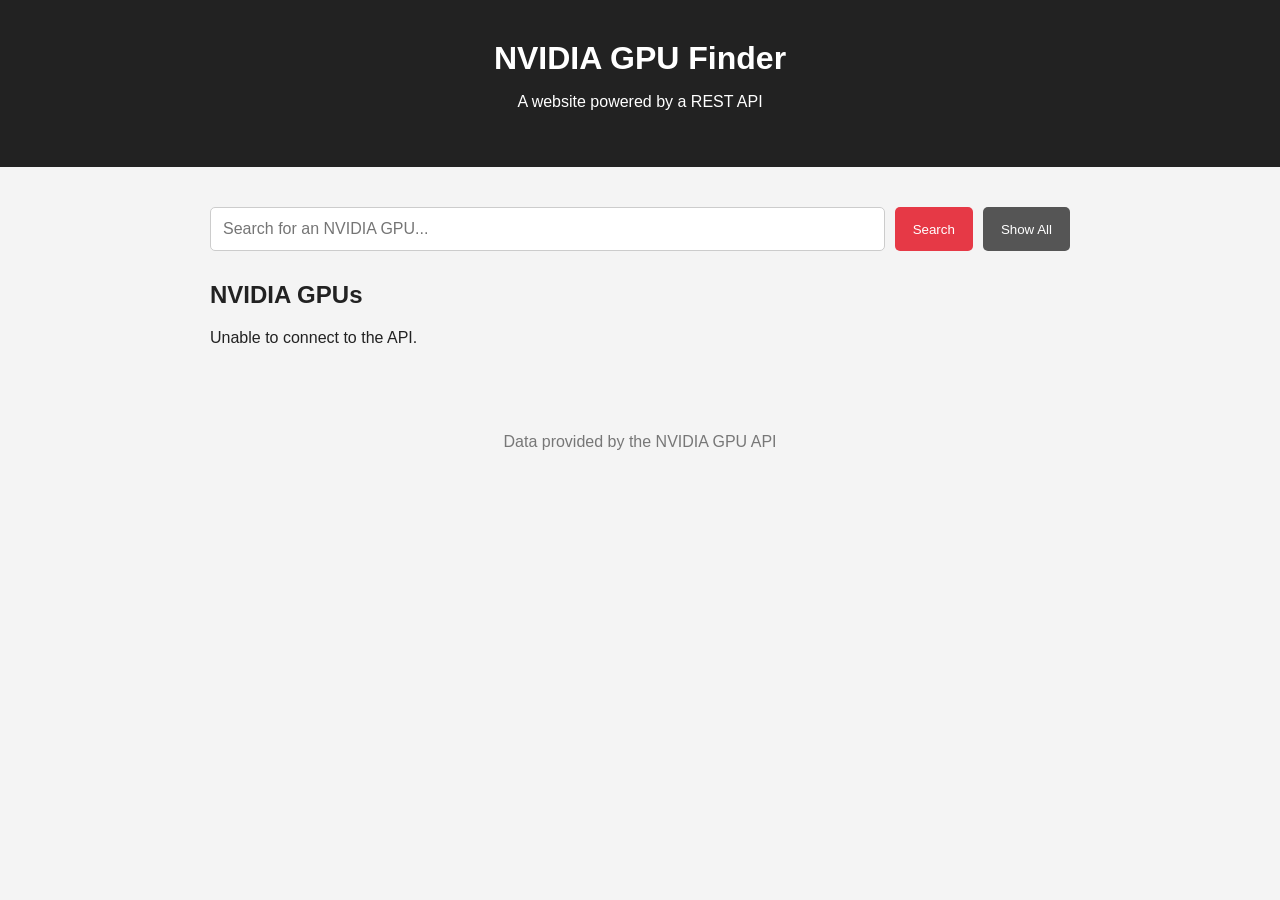
==== index.html @ 42d4ec78 "Add files via upload" ====
<!DOCTYPE html>

<html lang="en">

<head>
    <meta charset="UTF-8">
    <meta name="viewport" content="width=device-width, initial-scale=1.0">

    <title>NVIDIA GPU Finder</title>

    <link rel="stylesheet" href="style.css">
</head>

<body>

    <header>
        <h1>NVIDIA GPU Finder</h1>
        <p>A website powered by a REST API</p>
    </header>

    <main>

        <!-- SEARCH -->
        <section class="search">

            <input
                type="text"
                id="searchInput"
                placeholder="Search for an NVIDIA GPU..."
            >

            <button onclick="searchGPUs()">
                Search
            </button>

            <button class="secondary" onclick="loadGPUs()">
                Show All
            </button>

        </section>


        <!-- GPU LIST -->
        <section>

            <h2>NVIDIA GPUs</h2>

            <div id="gpuList" class="gpu-list">
                Loading GPUs...
            </div>

        </section>

    </main>


    <footer>
        <p>
            Data provided by the NVIDIA GPU API
        </p>
    </footer>
    <script src="app.js"></script>
</body>

</html>
---- style.css ----
* {
    box-sizing: border-box;
}


body {
    font-family: Arial, sans-serif;
    margin: 0;
    background: #f4f4f4;
    color: #222;
}

header {
    background: #222;
    color: white;
    text-align: center;
    padding: 40px 20px;
}

header h1 {
    margin: 0;
}

main {
    max-width: 900px;
    margin: 40px auto;
    padding: 0 20px;
}

.search {
    display: flex;
    gap: 10px;
    margin-bottom: 30px;
}

.search input {
    flex: 1;
    padding: 12px;
    font-size: 16px;
    border: 1px solid #ccc;
    border-radius: 5px;
}

button {
    padding: 12px 18px;
    border: none;
    border-radius: 5px;
    background: #e63946;
    color: white;
    cursor: pointer;
}

button:hover {
    background: #c92f3b;
}

button.secondary {
    background: #555;
}

.car-list {
    display: grid;
    grid-template-columns:
        repeat(auto-fit, minmax(250px, 1fr));
    gap: 20px;
}

.car-card {
    background: white;
    padding: 20px;
    border-radius: 8px;
    box-shadow:
        0 2px 8px rgba(0,0,0,0.1);
}


.car-card h3 {
    margin-top: 0;
}


.car-year {
    color: #e63946;
    font-weight: bold;
}


.car-engine {
    color: #666;
}


.car-card button {
    margin-top: 10px;
    width: 100%;
}

footer {
    text-align: center;
    padding: 30px;
    color: #777;
}
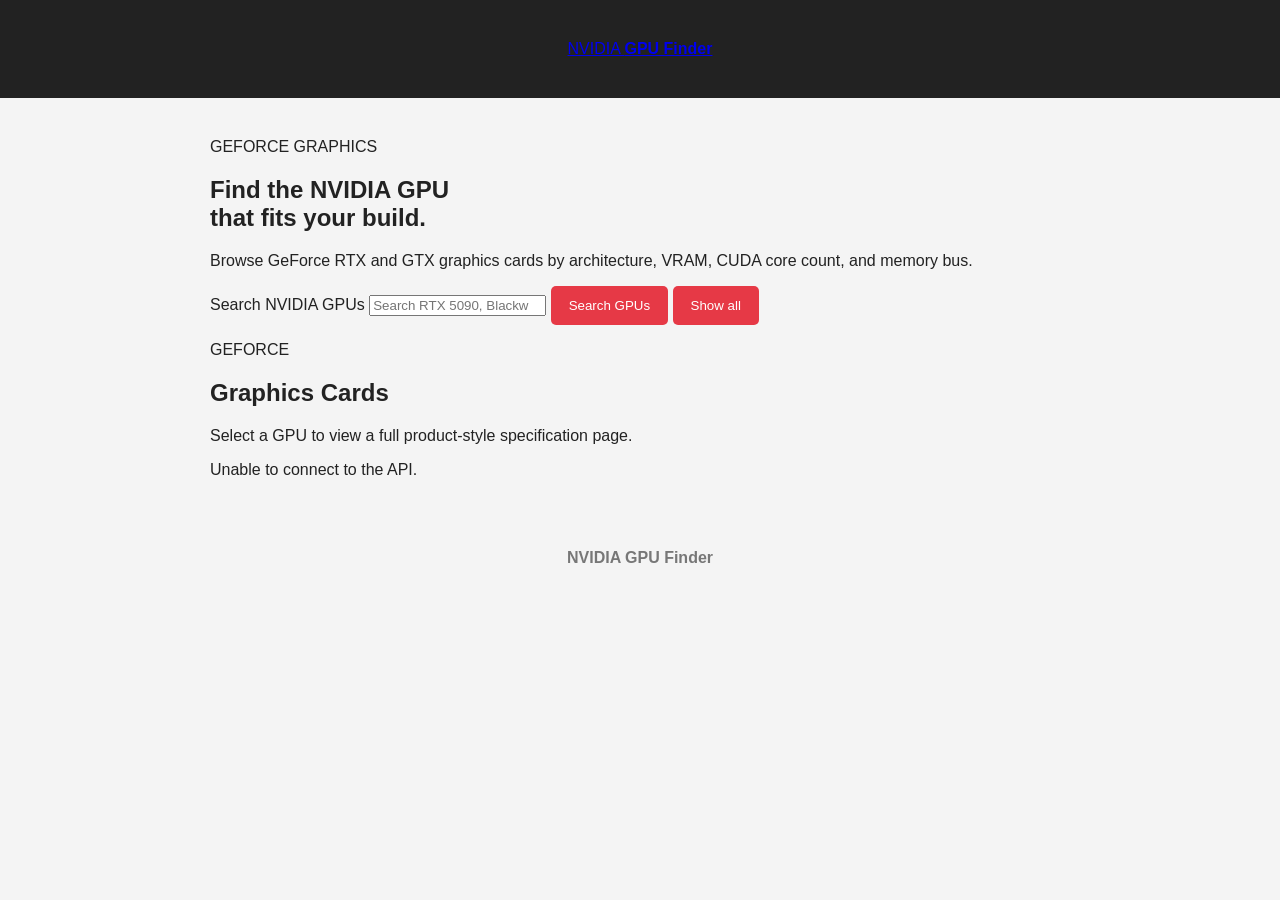
==== commit ca2df67c: "new file" ====
--- a/index.html
+++ b/index.html
@@ -1,65 +1,154 @@
 <!DOCTYPE html>
-
 <html lang="en">
-
 <head>
     <meta charset="UTF-8">
     <meta name="viewport" content="width=device-width, initial-scale=1.0">
-
+    <meta name="theme-color" content="#000000">
     <title>NVIDIA GPU Finder</title>
-
     <link rel="stylesheet" href="style.css">
 </head>
-
 <body>
-
-    <header>
-        <h1>NVIDIA GPU Finder</h1>
-        <p>A website powered by a REST API</p>
+    <header class="site-header">
+        <div class="header-inner">
+            <a class="brand" href="#" id="brandHome" aria-label="NVIDIA GPU Finder home">
+                <span class="brand-mark">NVIDIA</span>
+                <span class="brand-copy">
+                    <strong>GPU Finder</strong>
+                </span>
+            </a>
+        </div>
     </header>
 
     <main>
+        <div id="catalogView">
+            <section class="hero">
+                <div class="hero-inner">
+                    <p class="eyebrow">GEFORCE GRAPHICS</p>
+                    <h1>Find the NVIDIA GPU<br>that fits your build.</h1>
+                    <p class="hero-copy">
+                        Browse GeForce RTX and GTX graphics cards by architecture,
+                        VRAM, CUDA core count, and memory bus.
+                    </p>
 
-        <!-- SEARCH -->
-        <section class="search">
+                    <form class="hero-search" id="searchForm">
+                        <label class="sr-only" for="searchInput">Search NVIDIA GPUs</label>
+                        <input
+                            type="search"
+                            id="searchInput"
+                            autocomplete="off"
+                            placeholder="Search RTX 5090, Blackwell, 16GB GDDR7..."
+                        >
+                        <button type="submit" class="btn btn-primary">Search GPUs</button>
+                        <button type="button" class="btn btn-dark" id="showAllButton">Show all</button>
+                    </form>
+                </div>
+            </section>
 
-            <input
-                type="text"
-                id="searchInput"
-                placeholder="Search for an NVIDIA GPU..."
-            >
+            <section class="catalog-section" id="catalogSection">
+                <div class="section-heading">
+                    <div>
+                        <p class="eyebrow green">GEFORCE</p>
+                        <h2>Graphics Cards</h2>
+                        <p class="section-copy">Select a GPU to view a full product-style specification page.</p>
+                    </div>
+                    <div class="result-count" id="gpuCount" aria-live="polite"></div>
+                </div>
 
-            <button onclick="searchGPUs()">
-                Search
-            </button>
+                <div id="gpuList" class="gpu-grid" aria-live="polite">
+                    <div class="loading-state">
+                        <div class="loading-bar"></div>
+                        <p>Loading NVIDIA GPUs...</p>
+                    </div>
+                </div>
+            </section>
+        </div>
 
-            <button class="secondary" onclick="loadGPUs()">
-                Show All
-            </button>
-
-        </section>
-
-
-        <!-- GPU LIST -->
-        <section>
-
-            <h2>NVIDIA GPUs</h2>
-
-            <div id="gpuList" class="gpu-list">
-                Loading GPUs...
+        <section id="detailsView" class="details-view" hidden>
+            <div class="details-topbar">
+                <button type="button" class="back-button" id="backButton" aria-label="Back to GPU list">
+                    <span aria-hidden="true">←</span> Back to all GPUs
+                </button>
             </div>
 
+            <div class="details-hero">
+                <div class="details-hero-inner">
+                    <div class="details-copy">
+                        <p class="eyebrow" id="detailsSeries">GEFORCE RTX</p>
+                        <h1 id="detailsModel">GeForce GPU</h1>
+                        <p class="details-architecture" id="detailsArchitecture"></p>
+                        <p class="details-description" id="detailsDescription"></p>
+
+                        <div class="details-key-specs">
+                            <div>
+                                <span>VRAM</span>
+                                <strong id="detailsVram">—</strong>
+                            </div>
+                            <div>
+                                <span>CUDA Cores</span>
+                                <strong id="detailsCuda">—</strong>
+                            </div>
+                        </div>
+                    </div>
+
+                    <div class="details-media" id="detailsMedia">
+                        <div class="details-photo-placeholder" id="detailsPhotoPlaceholder">
+                            <span class="placeholder-kicker"></span>
+                            <strong id="detailsPlaceholderModel"></strong>
+                            <small id="detailsImageHint"></small>
+                        </div>
+                        <img id="detailsImage" alt="" hidden>
+                    </div>
+                </div>
+            </div>
+
+            <div class="details-body">
+                <div class="details-section-heading">
+                    <p class="eyebrow green">SPECIFICATIONS</p>
+                    <h2>GPU Details</h2>
+                </div>
+
+                <div class="spec-table">
+                    <div class="spec-row">
+                        <span>Graphics Card</span>
+                        <strong id="specModel">—</strong>
+                    </div>
+                    <div class="spec-row">
+                        <span>Architecture</span>
+                        <strong id="specArchitecture">—</strong>
+                    </div>
+                    <div class="spec-row">
+                        <span>Video Memory</span>
+                        <strong id="specVram">—</strong>
+                    </div>
+                    <div class="spec-row">
+                        <span>CUDA Cores</span>
+                        <strong id="specCuda">—</strong>
+                    </div>
+                    <div class="spec-row">
+                        <span>Memory Bus</span>
+                        <strong id="specBus">—</strong>
+                    </div>
+                    <div class="spec-row">
+                        <span>Series</span>
+                        <strong id="specSeries">—</strong>
+                    </div>
+                </div>
+
+                <div class="about-card">
+                    <p class="eyebrow green">OVERVIEW</p>
+                    <h2>About this GPU</h2>
+                    <p id="detailsOverview"></p>
+                </div>
+            </div>
         </section>
-
     </main>
 
+    <footer class="site-footer">
+        <div class="footer-inner">
+            <strong>NVIDIA GPU Finder</strong>
+        </div>
+    </footer>
 
-    <footer>
-        <p>
-            Data provided by the NVIDIA GPU API
-        </p>
-    </footer>
     <script src="app.js"></script>
 </body>
-
-</html>+</html>
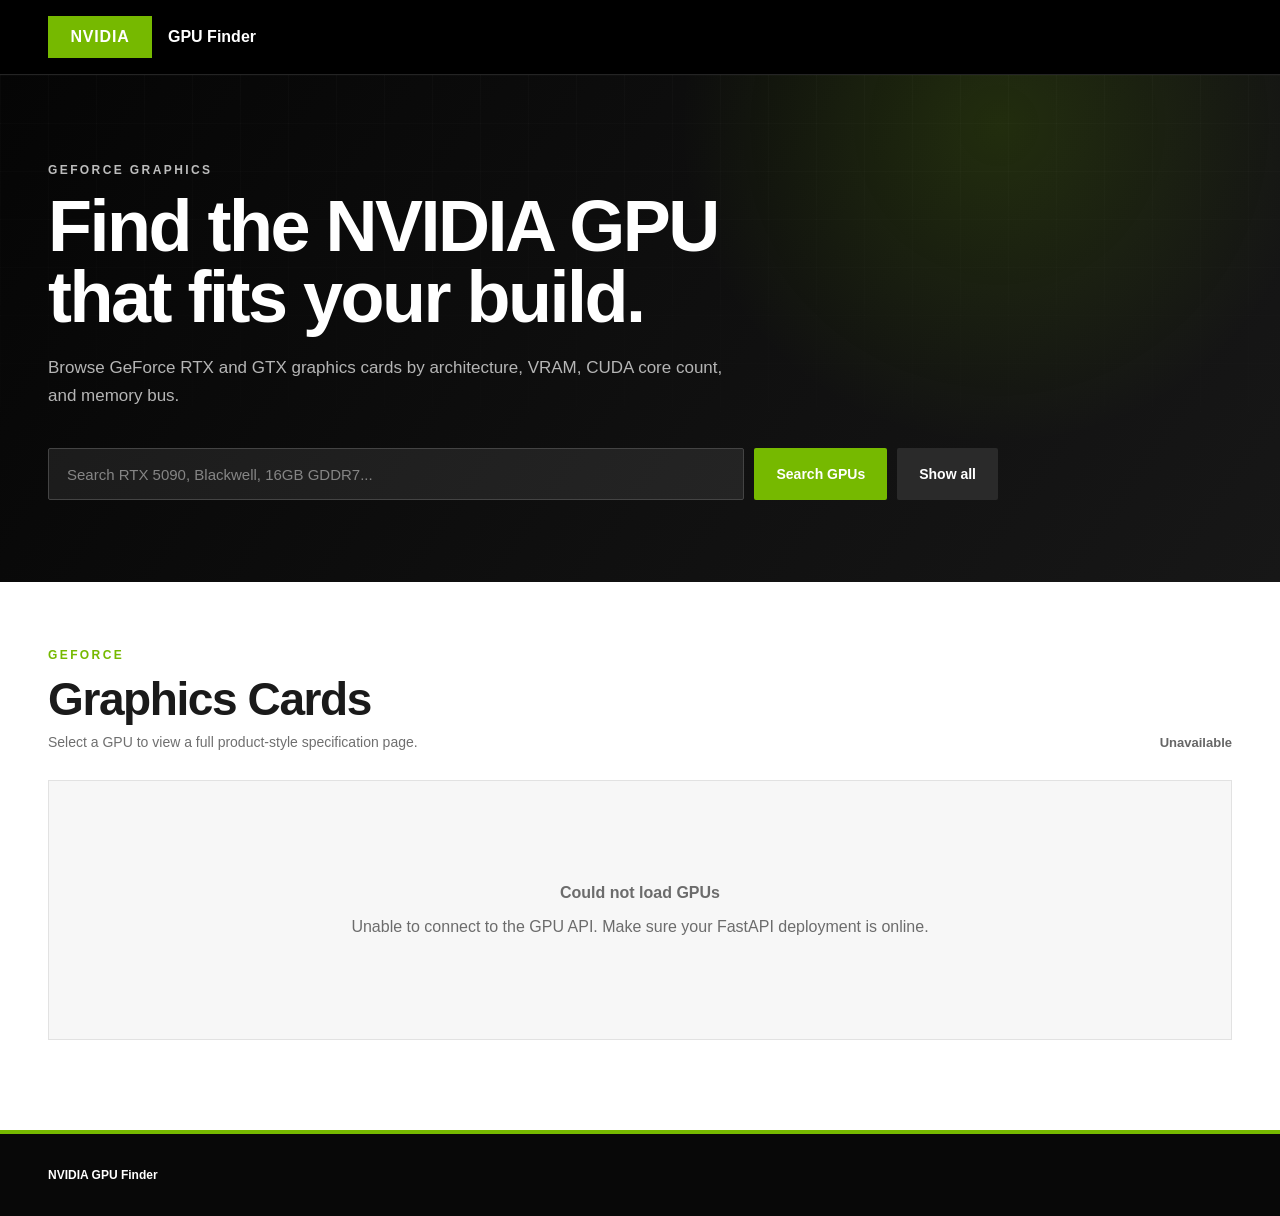
==== commit 957d6ad5: "minor changes just added the whole code from my vs" ====
--- a/index.html
+++ b/index.html
@@ -24,7 +24,7 @@
             <section class="hero">
                 <div class="hero-inner">
                     <p class="eyebrow">GEFORCE GRAPHICS</p>
-                    <h1>Find the NVIDIA GPU<br>that fits your build.</h1>
+                    <h1 class="nvidia">Find the <span class="gpu-bounce">NVIDIA GPU</span><br>that fits your build.</h1>
                     <p class="hero-copy">
                         Browse GeForce RTX and GTX graphics cards by architecture,
                         VRAM, CUDA core count, and memory bus.
@@ -54,7 +54,7 @@
                     <div class="result-count" id="gpuCount" aria-live="polite"></div>
                 </div>
 
-                <div id="gpuList" class="gpu-grid" aria-live="polite">
+                <div id="gpuList" class="gpu-sections" aria-live="polite">
                     <div class="loading-state">
                         <div class="loading-bar"></div>
                         <p>Loading NVIDIA GPUs...</p>
@@ -132,6 +132,26 @@
                         <span>Series</span>
                         <strong id="specSeries">—</strong>
                     </div>
+                    <div class="spec-row">
+                    <span>Power</span>
+                    <strong id="specPower">—</strong>
+                    </div>
+                    <div class="spec-row">
+                        <span>Base Clock</span>
+                        <strong id="specBaseClock">—</strong>
+                    </div>
+                    <div class="spec-row">
+                        <span>Boost Clock</span>
+                        <strong id="specBoostClock">—</strong>
+                    </div>
+                    <div class="spec-row">
+                        <span>Recommended PSU</span>
+                        <strong id="specPsu">—</strong>
+                    </div>
+                    <div class="spec-row">
+                        <span>Release Date</span>
+                        <strong id="specReleaseDate">—</strong>
+                    </div>
                 </div>
 
                 <div class="about-card">
@@ -148,7 +168,7 @@
             <strong>NVIDIA GPU Finder</strong>
         </div>
     </footer>
-
     <script src="app.js"></script>
+    <script type="module" src="animations.js"></script>
 </body>
 </html>
--- a/style.css
+++ b/style.css
@@ -1,102 +1,834 @@
+:root {
+    --nvidia-green: #76b900;
+    --nvidia-green-hover: #8bd000;
+    --black: #000000;
+    --near-black: #0b0b0b;
+    --charcoal: #171717;
+    --dark-gray: #242424;
+    --mid-gray: #666666;
+    --line: #dedede;
+    --soft-gray: #f4f4f4;
+    --white: #ffffff;
+    --max-width: 1240px;
+}
+
 * {
     box-sizing: border-box;
-}
-
+    margin: 0;
+    padding: 0;
+}
+
+html {
+    scroll-behavior: smooth;
+}
 
 body {
-    font-family: Arial, sans-serif;
-    margin: 0;
-    background: #f4f4f4;
+    min-height: 100vh;
+    font-family: Arial, Helvetica, sans-serif;
+    color: #1a1a1a;
+    background: var(--white);
+}
+
+button,
+input {
+    font: inherit;
+}
+
+button,
+a {
+    -webkit-tap-highlight-color: transparent;
+}
+
+button:focus-visible,
+a:focus-visible,
+input:focus-visible {
+    outline: 3px solid rgba(118, 185, 0, 0.4);
+    outline-offset: 3px;
+}
+
+.sr-only {
+    position: absolute;
+    width: 1px;
+    height: 1px;
+    padding: 0;
+    margin: -1px;
+    overflow: hidden;
+    clip: rect(0, 0, 0, 0);
+    white-space: nowrap;
+    border: 0;
+}
+
+/* HEADER */
+.site-header {
+    background: #000;
+    border-bottom: 1px solid #242424;
+}
+
+.header-inner {
+    max-width: var(--max-width);
+    min-height: 74px;
+    margin: 0 auto;
+    padding: 0 28px;
+    display: flex;
+    align-items: center;
+    justify-content: space-between;
+    gap: 24px;
+}
+
+.brand {
+    color: white;
+    text-decoration: none;
+    display: inline-flex;
+    align-items: center;
+    gap: 16px;
+}
+
+.brand-mark {
+    display: inline-flex;
+    align-items: center;
+    justify-content: center;
+    min-width: 104px;
+    height: 42px;
+    padding: 0 14px;
+    background: var(--nvidia-green);
+    color: white;
+    font-size: 16px;
+    font-weight: 900;
+    letter-spacing: 0.8px;
+}
+
+.brand-copy {
+    display: grid;
+    gap: 2px;
+}
+
+.brand-copy strong {
+    font-size: 16px;
+}
+
+.brand-copy small,
+.header-tag {
+    color: #8e8e8e;
+    font-size: 12px;
+}
+
+.header-tag {
+    text-transform: uppercase;
+    letter-spacing: 1.4px;
+}
+
+/* HERO */
+.hero {
+    position: relative;
+    overflow: hidden;
+    background:
+        radial-gradient(circle at 78% 10%, rgba(118, 185, 0, 0.17), transparent 29%),
+        linear-gradient(125deg, #050505 0%, #101010 58%, #171717 100%);
+    color: white;
+}
+
+.hero::after {
+    content: "";
+    position: absolute;
+    inset: 0;
+    pointer-events: none;
+    background-image:
+        linear-gradient(rgba(255, 255, 255, 0.025) 1px, transparent 1px),
+        linear-gradient(90deg, rgba(255, 255, 255, 0.025) 1px, transparent 1px);
+    background-size: 48px 48px;
+    mask-image: linear-gradient(to bottom, rgba(0, 0, 0, 0.8), transparent 95%);
+}
+
+.hero-inner {
+    position: relative;
+    z-index: 1;
+    max-width: var(--max-width);
+    margin: 0 auto;
+    padding: 88px 28px 82px;
+}
+
+.eyebrow {
+    margin-bottom: 14px;
+    color: #bdbdbd;
+    font-size: 12px;
+    font-weight: 800;
+    letter-spacing: 2.4px;
+    text-transform: uppercase;
+}
+
+.eyebrow.green {
+    color: var(--nvidia-green);
+}
+
+.hero h1 {
+    max-width: 860px;
+    margin-bottom: 22px;
+    font-size: clamp(40px, 6vw, 72px);
+    line-height: 0.98;
+    letter-spacing: -2.5px;
+}
+
+.hero-copy {
+    max-width: 680px;
+    color: #b5b5b5;
+    font-size: 17px;
+    line-height: 1.65;
+}
+
+.hero-search {
+    max-width: 950px;
+    margin-top: 38px;
+    display: grid;
+    grid-template-columns: minmax(0, 1fr) auto auto;
+    gap: 10px;
+}
+
+.hero-search input {
+    width: 100%;
+    min-height: 52px;
+    padding: 0 18px;
+    color: white;
+    background: rgba(255, 255, 255, 0.08);
+    border: 1px solid #444;
+    border-radius: 2px;
+    font-size: 15px;
+    outline: none;
+    transition: border-color 160ms ease, background 160ms ease;
+}
+
+.hero-search input::placeholder {
+    color: #858585;
+}
+
+.hero-search input:focus {
+    border-color: var(--nvidia-green);
+    background: rgba(255, 255, 255, 0.1);
+}
+
+.btn {
+    min-height: 52px;
+    padding: 0 22px;
+    border: 0;
+    border-radius: 2px;
+    cursor: pointer;
+    font-size: 14px;
+    font-weight: 800;
+    transition: background 160ms ease, transform 160ms ease;
+}
+
+.btn:hover {
+    transform: translateY(-1px);
+}
+
+.btn-primary {
+    background: var(--nvidia-green);
+    color: white;
+}
+
+.btn-primary:hover {
+    background: var(--nvidia-green-hover);
+}
+
+.btn-dark {
+    color: white;
+    background: #2a2a2a;
+}
+
+.btn-dark:hover {
+    background: #393939;
+}
+
+/* CATALOG */
+.catalog-section {
+    max-width: var(--max-width);
+    margin: 0 auto;
+    padding: 66px 28px 90px;
+}
+
+.section-heading {
+    margin-bottom: 30px;
+    display: flex;
+    align-items: end;
+    justify-content: space-between;
+    gap: 30px;
+}
+
+.section-heading h2,
+.details-section-heading h2,
+.about-card h2 {
+    font-size: clamp(30px, 4vw, 46px);
+    line-height: 1;
+    letter-spacing: -1.4px;
+}
+
+.section-copy {
+    margin-top: 12px;
+    color: #6f6f6f;
+    font-size: 14px;
+}
+
+.result-count {
+    flex: 0 0 auto;
+    color: #666;
+    font-size: 13px;
+    font-weight: 700;
+}
+
+.gpu-grid {
+    display: grid;
+    grid-template-columns: repeat(3, minmax(0, 1fr));
+    gap: 22px;
+}
+
+.gpu-card {
+    min-width: 0;
+    overflow: hidden;
+    background: white;
+    border: 1px solid #d8d8d8;
+    display: flex;
+    flex-direction: column;
+    transition: transform 180ms ease, box-shadow 180ms ease, border-color 180ms ease;
+}
+
+.gpu-card:hover {
+    transform: translateY(-4px);
+    border-color: #c8c8c8;
+    box-shadow: 0 18px 38px rgba(0, 0, 0, 0.1);
+}
+
+.gpu-media {
+    position: relative;
+    min-height: 230px;
+    overflow: hidden;
+    background:
+        radial-gradient(circle at 50% 30%, #3c3c3c 0%, #202020 44%, #101010 100%);
+}
+
+.gpu-photo-placeholder {
+    position: absolute;
+    inset: 0;
+    padding: 24px;
+    display: flex;
+    flex-direction: column;
+    align-items: center;
+    justify-content: center;
+    gap: 8px;
+    text-align: center;
+    color: white;
+}
+
+.gpu-photo-placeholder::before {
+    content: "";
+    position: absolute;
+    inset: 16px;
+    border: 1px dashed #5c5c5c;
+}
+
+.gpu-photo-placeholder > * {
+    position: relative;
+    z-index: 1;
+}
+
+.gpu-photo-placeholder span {
+    color: var(--nvidia-green);
+    font-size: 11px;
+    font-weight: 900;
+    letter-spacing: 2px;
+}
+
+.gpu-photo-placeholder strong {
+    max-width: 88%;
+    font-size: 22px;
+    letter-spacing: -0.5px;
+}
+
+.gpu-photo-placeholder small {
+    color: #8f8f8f;
+    font-size: 11px;
+}
+
+.gpu-photo {
+    position: absolute;
+    inset: 0;
+    width: 100%;
+    height: 100%;
+    padding: 20px;
+    object-fit: contain;
+    background: #111;
+}
+
+.gpu-card-content {
+    flex: 1;
+    padding: 24px;
+    display: flex;
+    flex-direction: column;
+}
+
+.gpu-series {
+    width: fit-content;
+    margin-bottom: 13px;
+    color: var(--nvidia-green);
+    font-size: 11px;
+    font-weight: 900;
+    letter-spacing: 1.5px;
+    text-transform: uppercase;
+}
+
+.gpu-card h3 {
+    margin-bottom: 8px;
+    color: #111;
+    font-size: 24px;
+    line-height: 1.06;
+    letter-spacing: -0.7px;
+}
+
+.gpu-architecture {
+    margin-bottom: 21px;
+    color: #767676;
+    font-size: 13px;
+}
+
+.gpu-specs {
+    padding: 14px 0;
+    border-top: 1px solid #e5e5e5;
+    border-bottom: 1px solid #e5e5e5;
+    display: grid;
+    grid-template-columns: repeat(3, minmax(0, 1fr));
+    gap: 12px;
+}
+
+.gpu-specs span,
+.details-key-specs span {
+    display: block;
+    margin-bottom: 5px;
+    color: #8a8a8a;
+    font-size: 9px;
+    font-weight: 800;
+    letter-spacing: 1px;
+    text-transform: uppercase;
+}
+
+.gpu-specs strong {
+    display: block;
+    overflow-wrap: anywhere;
     color: #222;
-}
-
-header {
-    background: #222;
-    color: white;
+    font-size: 12px;
+}
+
+.gpu-description {
+    min-height: 63px;
+    margin: 18px 0 22px;
+    color: #666;
+    font-size: 13px;
+    line-height: 1.6;
+}
+
+.details-button {
+    width: 100%;
+    min-height: 46px;
+    margin-top: auto;
+    border: 0;
+    background: #111;
+    color: white;
+    cursor: pointer;
+    font-size: 13px;
+    font-weight: 800;
+    transition: background 160ms ease, color 160ms ease;
+}
+
+.details-button:hover {
+    background: var(--nvidia-green);
+}
+
+.loading-state,
+.empty-state,
+.error-state {
+    grid-column: 1 / -1;
+    min-height: 260px;
+    padding: 50px 20px;
+    display: flex;
+    flex-direction: column;
+    align-items: center;
+    justify-content: center;
+    gap: 16px;
     text-align: center;
-    padding: 40px 20px;
-}
-
-header h1 {
-    margin: 0;
-}
-
-main {
-    max-width: 900px;
-    margin: 40px auto;
-    padding: 0 20px;
-}
-
-.search {
+    color: #6c6c6c;
+    background: #f7f7f7;
+    border: 1px solid #e2e2e2;
+}
+
+.loading-bar {
+    width: 110px;
+    height: 4px;
+    overflow: hidden;
+    background: #d7d7d7;
+}
+
+.loading-bar::after {
+    content: "";
+    display: block;
+    width: 50%;
+    height: 100%;
+    background: var(--nvidia-green);
+    animation: load 900ms ease-in-out infinite alternate;
+}
+
+@keyframes load {
+    from { transform: translateX(-10%); }
+    to { transform: translateX(110%); }
+}
+
+/* FULL IN-PAGE DETAILS */
+.details-view {
+    background: white;
+}
+
+.details-topbar {
+    max-width: var(--max-width);
+    margin: 0 auto;
+    padding: 22px 28px;
+}
+
+.back-button {
+    padding: 9px 0;
+    border: 0;
+    background: transparent;
+    color: #4d4d4d;
+    cursor: pointer;
+    font-size: 13px;
+    font-weight: 800;
+}
+
+.back-button span {
+    margin-right: 7px;
+    color: var(--nvidia-green);
+    font-size: 18px;
+    vertical-align: -1px;
+}
+
+.back-button:hover {
+    color: #000;
+}
+
+.details-hero {
+    color: white;
+    background:
+        radial-gradient(circle at 80% 25%, rgba(118, 185, 0, 0.16), transparent 26%),
+        linear-gradient(125deg, #030303 0%, #151515 100%);
+}
+
+.details-hero-inner {
+    max-width: var(--max-width);
+    min-height: 560px;
+    margin: 0 auto;
+    padding: 56px 28px;
+    display: grid;
+    grid-template-columns: minmax(0, 0.9fr) minmax(380px, 1.1fr);
+    align-items: center;
+    gap: 60px;
+}
+
+.details-copy h1 {
+    margin-bottom: 10px;
+    font-size: clamp(46px, 6vw, 76px);
+    line-height: 0.95;
+    letter-spacing: -3px;
+}
+
+.details-architecture {
+    color: var(--nvidia-green);
+    font-size: 15px;
+    font-weight: 800;
+}
+
+.details-description {
+    max-width: 590px;
+    margin-top: 24px;
+    color: #b6b6b6;
+    font-size: 16px;
+    line-height: 1.7;
+}
+
+.details-key-specs {
+    max-width: 500px;
+    margin-top: 34px;
+    padding-top: 20px;
+    border-top: 1px solid #343434;
+    display: grid;
+    grid-template-columns: repeat(2, minmax(0, 1fr));
+    gap: 20px;
+}
+
+.details-key-specs strong {
+    font-size: 22px;
+}
+
+.details-media {
+    position: relative;
+    min-height: 390px;
+    overflow: hidden;
+    background: linear-gradient(145deg, #1a1a1a, #090909);
+    border: 1px solid #323232;
+}
+
+.details-photo-placeholder {
+    position: absolute;
+    inset: 0;
+    padding: 40px;
     display: flex;
-    gap: 10px;
-    margin-bottom: 30px;
-}
-
-.search input {
-    flex: 1;
-    padding: 12px;
+    flex-direction: column;
+    align-items: center;
+    justify-content: center;
+    text-align: center;
+}
+
+.details-photo-placeholder::before {
+    content: "";
+    position: absolute;
+    inset: 24px;
+    border: 1px dashed #555;
+}
+
+.details-photo-placeholder > * {
+    position: relative;
+    z-index: 1;
+}
+
+.placeholder-kicker {
+    margin-bottom: 10px;
+    color: var(--nvidia-green);
+    font-size: 11px;
+    font-weight: 900;
+    letter-spacing: 2.4px;
+}
+
+.details-photo-placeholder strong {
+    max-width: 85%;
+    font-size: clamp(28px, 4vw, 44px);
+    line-height: 1;
+}
+
+.details-photo-placeholder small {
+    margin-top: 12px;
+    color: #777;
+    font-size: 12px;
+}
+
+#detailsImage {
+    position: absolute;
+    inset: 0;
+    width: 100%;
+    height: 100%;
+    padding: 34px;
+    object-fit: contain;
+    background: #111;
+}
+
+.details-body {
+    max-width: 980px;
+    margin: 0 auto;
+    padding: 78px 28px 96px;
+}
+
+.details-section-heading {
+    margin-bottom: 34px;
+}
+
+.spec-table {
+    border-top: 2px solid #111;
+}
+
+.spec-row {
+    min-height: 72px;
+    padding: 18px 4px;
+    border-bottom: 1px solid #dedede;
+    display: grid;
+    grid-template-columns: minmax(160px, 0.8fr) minmax(0, 1.2fr);
+    align-items: center;
+    gap: 30px;
+}
+
+.spec-row span {
+    color: #747474;
+    font-size: 13px;
+    font-weight: 700;
+}
+
+.spec-row strong {
+    color: #111;
     font-size: 16px;
-    border: 1px solid #ccc;
-    border-radius: 5px;
-}
-
-button {
-    padding: 12px 18px;
-    border: none;
-    border-radius: 5px;
-    background: #e63946;
-    color: white;
-    cursor: pointer;
-}
-
-button:hover {
-    background: #c92f3b;
-}
-
-button.secondary {
-    background: #555;
-}
-
-.car-list {
-    display: grid;
-    grid-template-columns:
-        repeat(auto-fit, minmax(250px, 1fr));
+}
+
+.about-card {
+    margin-top: 56px;
+    padding: 34px;
+    background: #f3f3f3;
+    border-left: 5px solid var(--nvidia-green);
+}
+
+.about-card h2 {
+    margin-bottom: 18px;
+    font-size: 32px;
+}
+
+.about-card p:last-child {
+    color: #626262;
+    line-height: 1.75;
+}
+
+/* FOOTER */
+.site-footer {
+    background: #080808;
+    color: #858585;
+    border-top: 4px solid var(--nvidia-green);
+}
+
+.footer-inner {
+    max-width: var(--max-width);
+    margin: 0 auto;
+    padding: 34px 28px;
+    display: flex;
+    justify-content: space-between;
     gap: 20px;
-}
-
-.car-card {
-    background: white;
-    padding: 20px;
-    border-radius: 8px;
-    box-shadow:
-        0 2px 8px rgba(0,0,0,0.1);
-}
-
-
-.car-card h3 {
-    margin-top: 0;
-}
-
-
-.car-year {
-    color: #e63946;
-    font-weight: bold;
-}
-
-
-.car-engine {
-    color: #666;
-}
-
-
-.car-card button {
-    margin-top: 10px;
-    width: 100%;
-}
-
-footer {
-    text-align: center;
-    padding: 30px;
-    color: #777;
-}
+    font-size: 12px;
+}
+
+.footer-inner strong {
+    color: white;
+}
+
+@media (max-width: 980px) {
+    .gpu-grid {
+        grid-template-columns: repeat(2, minmax(0, 1fr));
+    }
+
+    .details-hero-inner {
+        grid-template-columns: 1fr;
+        gap: 38px;
+    }
+
+    .details-media {
+        min-height: 360px;
+    }
+}
+
+@media (max-width: 720px) {
+    .header-inner {
+        padding: 0 18px;
+    }
+
+    .header-tag {
+        display: none;
+    }
+
+    .brand-copy small {
+        display: none;
+    }
+
+    .hero-inner {
+        padding: 64px 18px 58px;
+    }
+
+    .hero h1 {
+        letter-spacing: -1.8px;
+    }
+
+    .hero-search {
+        grid-template-columns: 1fr;
+    }
+
+    .catalog-section,
+    .details-topbar,
+    .details-body {
+        padding-left: 18px;
+        padding-right: 18px;
+    }
+
+    .catalog-section {
+        padding-top: 48px;
+    }
+
+    .section-heading {
+        align-items: flex-start;
+        flex-direction: column;
+        gap: 14px;
+    }
+
+    .gpu-grid {
+        grid-template-columns: 1fr;
+    }
+
+    .gpu-media {
+        min-height: 250px;
+    }
+
+    .details-hero-inner {
+        padding: 44px 18px;
+    }
+
+    .details-copy h1 {
+        letter-spacing: -2px;
+    }
+
+    .details-media {
+        min-height: 300px;
+    }
+
+    .spec-row {
+        grid-template-columns: 1fr;
+        gap: 7px;
+    }
+
+    .about-card {
+        padding: 26px;
+    }
+
+    .footer-inner {
+        padding: 28px 18px;
+        flex-direction: column;
+        gap: 6px;
+    }
+}
+
+@media (max-width: 420px) {
+    .brand-mark {
+        min-width: 88px;
+        height: 38px;
+        font-size: 14px;
+    }
+
+    .brand-copy strong {
+        font-size: 14px;
+    }
+
+    .gpu-specs {
+        grid-template-columns: 1fr 1fr;
+    }
+
+    .gpu-specs > div:last-child {
+        grid-column: 1 / -1;
+    }
+}
+
+@media (prefers-reduced-motion: reduce) {
+    html {
+        scroll-behavior: auto;
+    }
+
+    *,
+    *::before,
+    *::after {
+        animation-duration: 0.01ms !important;
+        animation-iteration-count: 1 !important;
+        transition-duration: 0.01ms !important;
+    }
+}
+
+/* Hide GPU image placeholder now that all images exist */
+#detailsPhotoPlaceholder {
+    display: none !important;
+}
+
+#detailsImage {
+    display: block !important;
+}
